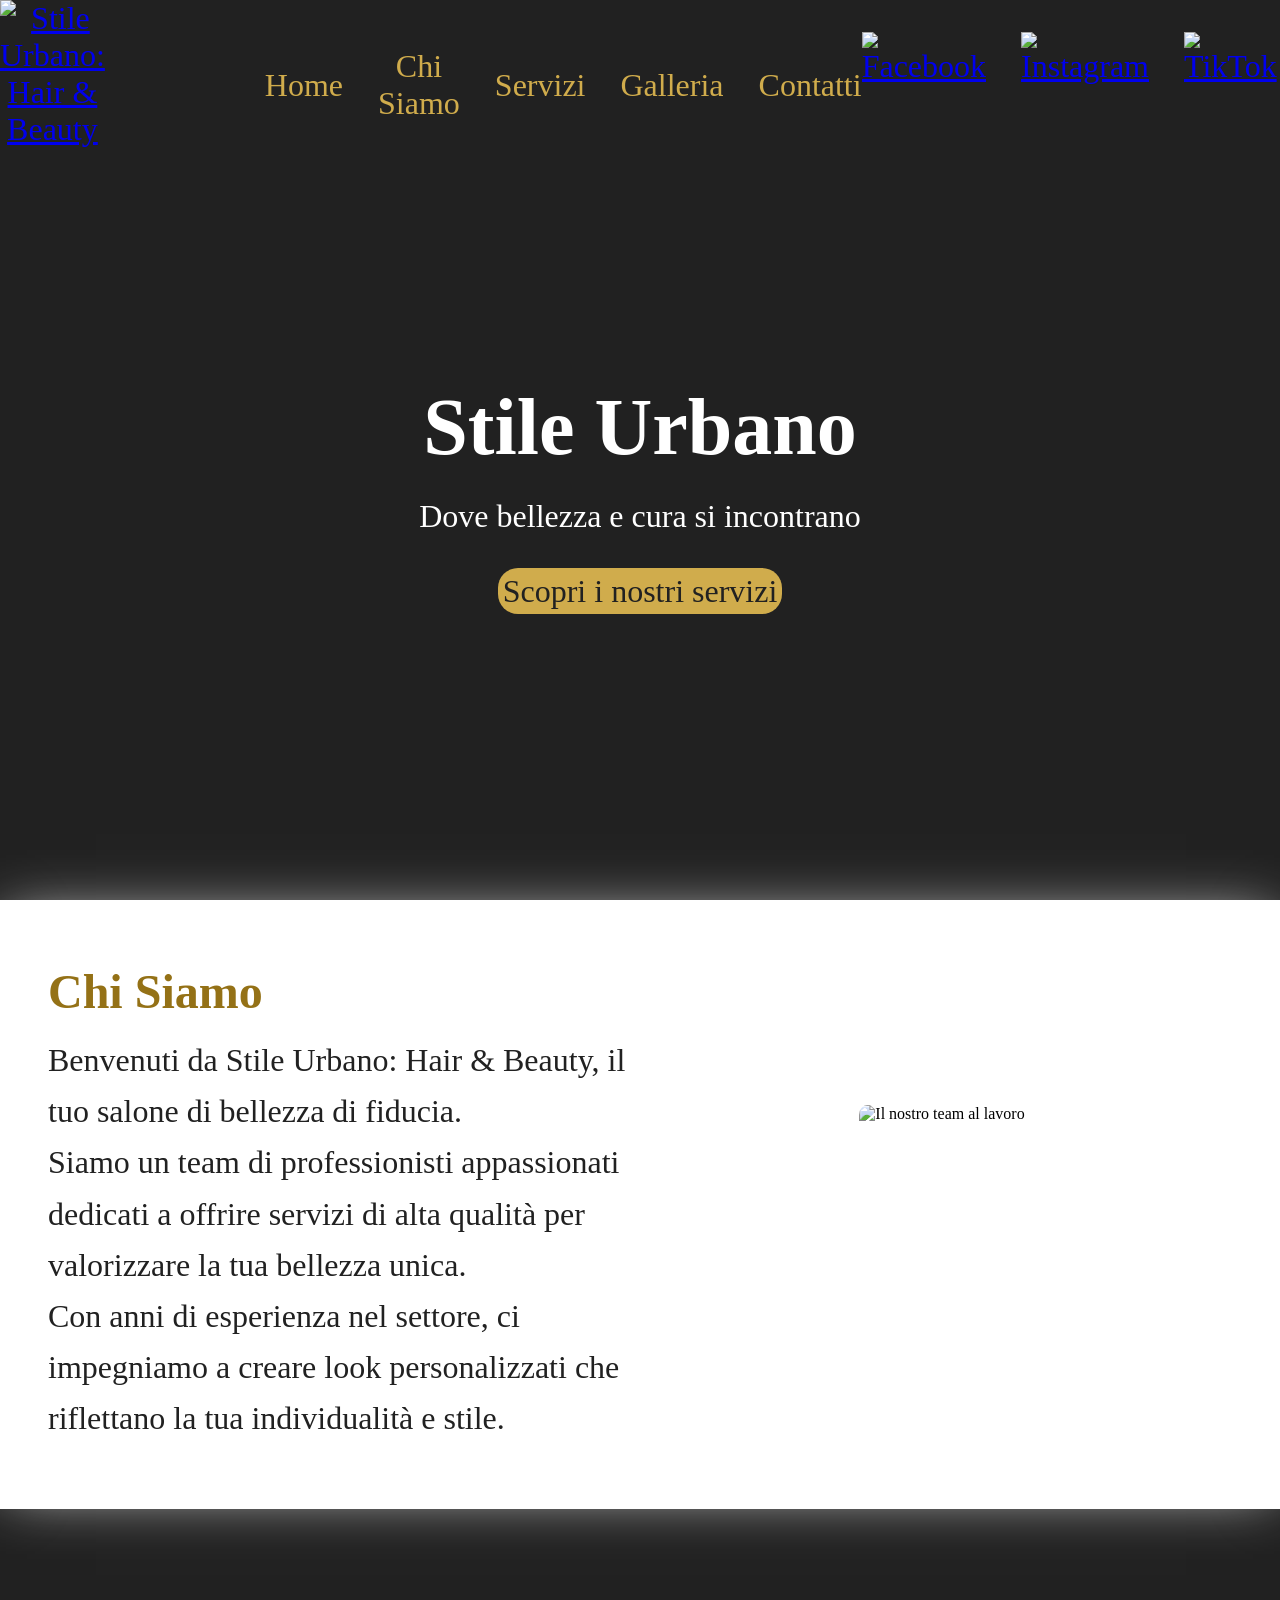
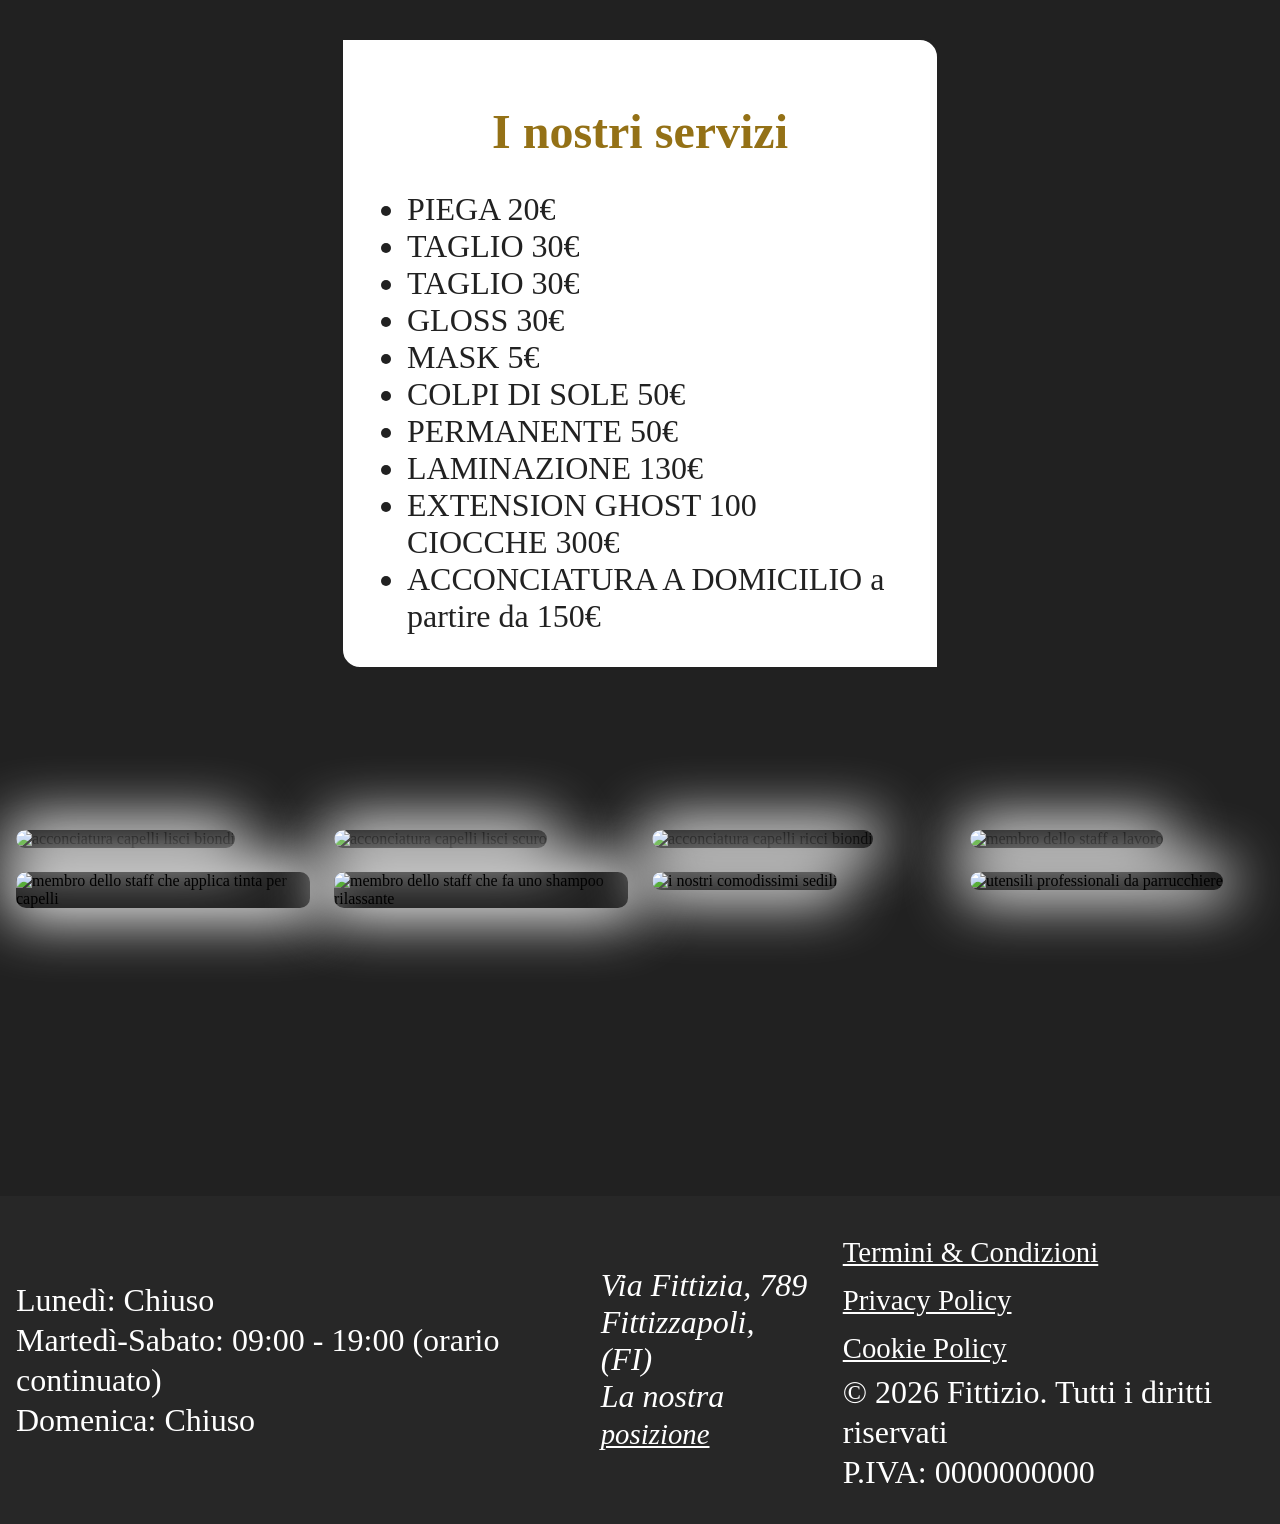
==== index.html @ 51c1f97f "Add files via upload" ====
<!doctype html>
<html lang="en">
  <head>
    <meta charset="UTF-8" />
    <meta name="viewport" content="width=device-width, initial-scale=1.0" />
    <meta name="robots" content="index, follow" />
    <meta name="author" content="Stile Urbano: Hair & Beauty" />
    <meta
      name="description"
      content="Scopri il tuo nuovo look nel nostro salone di bellezza. Tagli, colore, trattamenti e styling personalizzati per valorizzare la tua unicità. Prenota il tuo appuntamento."
    />
    <link rel="icon" type="image/x-icon" href="/image/icon/favicon.ico" />
    <link
      rel="icon"
      type="image/png"
      sizes="32x32"
      href="/image/icon/favicon-32x32.png"
    />
    <link
      rel="icon"
      type="image/png"
      sizes="16x16"
      href="/image/icon/favicon-16x16.png"
    />
    <link rel="apple-touch-icon" href="/image/icon/apple-touch-icon.png" />
    <link rel="stylesheet" href="/style/style.css" />
    <title>Parrucchiere | Stile Urbano: Hair & Beauty</title>
    <meta property="og:type" content="website" />
    <meta
      property="og:title"
      content="Parrucchiere | Stile Urbano: Hair & Beauty"
    />
    <meta
      property="og:description"
      content="Scopri il tuo nuovo look nel nostro salone di bellezza. Tagli, colore, trattamenti e styling personalizzati per valorizzare la tua unicità. Prenota il tuo appuntamento."
    />
    <meta property="og:image" content="/image/logo-brand.jpg" />
    <meta property="og:url" content="#" />
    <meta property="og:site_name" content="Stile Urbano: Hair & Beauty" />

    <meta name="twitter:card" content="summary_large_image" />
    <meta
      name="twitter:title"
      content="Parrucchiere | Stile Urbano: Hair & Beauty"
    />
    <meta       
      name="twitter:description"
      content="Scopri il tuo nuovo look nel nostro salone di bellezza. Tagli, colore, trattamenti e styling personalizzati per valorizzare la tua unicità. Prenota il tuo appuntamento."
    />
    <meta name="twitter:image" content="/image/logo-brand.jpg" />
    <meta name="twitter:site" content="@StileUrbano" />
  </head>
  <body>
    <header class="container">
      <nav class="nav-bar" role="navigation" aria-label="Menu principale">
        <div class="logo">
          <a href="#"
            ><picture>
              <source srcset="/image/logo-brand.avif" type="image/avif" />
              <source srcset="/image/logo-brand.webp" type="image/webp" />
              <img
                src="/image/logo-brand.jpg"
                alt="Stile Urbano: Hair & Beauty"
                title="Brand Logo"
                height="100"
                width="100"
                draggable="false"
              />
            </picture>
          </a>
        </div>
        <div class="nav-links">
          <ul>
            <li><a href="#home">Home</a></li>
            <li><a href="#about">Chi Siamo</a></li>
            <li><a href="#services">Servizi</a></li>
            <li><a href="#gallery">Galleria</a></li>
            <li><a href="#contact">Contatti</a></li>
          </ul>
        </div>
        <div class="social-bar">
          <ul>
            <li>
              <a
                href="#"
                target="_blank"
                rel="noopener noreferrer"
                aria-label="porta al nostro facebook (si apre in un link esterno)"
              >
                <img
                  src="/image/icon/facebook-svgrepo-com.svg"
                  alt="Facebook"
                  title="Facebook"
                  height="30"
                  width="30"
                  draggable="false"
              /></a>
            </li>
            <li>
              <a
                href="#"
                target="_blank"
                rel="noopener noreferrer"
                aria-label="porta al nostro instagram (si apre in un link esterno)"
              >
                <img
                  src="/image/icon/instagram-svgrepo-com.svg"
                  alt="Instagram"
                  title="Instagram"
                  height="30"
                  width="30"
                  draggable="false"
              /></a>
            </li>
            <li>
              <a
                href="#"
                target="_blank"
                rel="noopener noreferrer"
                aria-label="porta al nostro tik tok (si apre in un link esterno)"
              >
                <img
                  src="./image/icon/tik-tok-brand-assets-icon.svg"
                  alt="TikTok"
                  title="TikTok"
                  height="30"
                  width="30"
                  draggable="false"
                />
              </a>
            </li>
          </ul>
        </div>
        <button class="hamburger-menu" aria-label="apri menu mobile">
          <img
            src="/image//icon/hamburger-menu-svgrepo-com.svg"
            alt="Icona menu"
            title="Menu"
            height="30"
            width="30"
            draggable="false"
          />
        </button>
      </nav>
      <section class="hero-container">
        <div class="hero-text">
          <h1>Stile Urbano</h1>
          <p>Dove bellezza e cura si incontrano</p>
          <div class="hero-button-container">
            <a href="#services" class="hero-button">Scopri i nostri servizi</a>
          </div>
        </div>
      </section>
    </header>
    <main>
      <section id="about">
        <div class="about-container">
          <div class="about-text">
            <h2>Chi Siamo</h2>
            <p>
              Benvenuti da Stile Urbano: Hair & Beauty, il tuo salone di
              bellezza di fiducia.
            </p>
            <p>
              Siamo un team di professionisti appassionati dedicati a offrire
              servizi di alta qualità per valorizzare la tua bellezza unica.
            </p>
            <p>
              Con anni di esperienza nel settore, ci impegniamo a creare look
              personalizzati che riflettano la tua individualità e stile.
            </p>
          </div>
          <div class="about-image">
            <picture>
              <source srcset="/image/about-image.avif" type="image/avif" />
              <source srcset="/image/about-image.webp" type="image/webp" />
              <img
                src="/image/about-image.jpg"
                alt="Il nostro team al lavoro"
                title="Il nostro team al lavoro"
                height="600"
                width="500"
                draggable="false"
                loading="lazy"
              />
            </picture>
          </div>
        </div>
      </section>
      <section id="services">
        <div class="services-container">
          <div class="services-text">
            <h2>I nostri servizi</h2>
          </div>
          <div class="services-list">
            <ul>
              <li>PIEGA 20€</li>
              <li>TAGLIO 30€</li>
              <li>TAGLIO 30€</li>
              <li>GLOSS 30€</li>
              <li>MASK 5€</li>
              <li>COLPI DI SOLE 50€</li>
              <li>PERMANENTE 50€</li>
              <li>LAMINAZIONE 130€</li>
              <li>EXTENSION GHOST 100 CIOCCHE 300€</li>
              <li>ACCONCIATURA A DOMICILIO a partire da 150€</li>
            </ul>
          </div>
        </div>
      </section>
      <section id="gallery">
        <div class="gallery-container">
          <picture>
            <source
              srcset="/image/gallery/immagine-lisci-2.avif"
              type="image/avif"
            />
            <source
              srcset="/image/gallery/immagine-lisci-2.webp"
              type="image/webp"
            />
            <img
              src="/image/gallery/immagine-lisci-2.jpg"
              alt="acconciatura capelli lisci biondi"
              title="Liscio classico biondo"
              loading="lazy"
              draggable="false"
              width="400"
              height="400"
            />
          </picture>
          <picture>
            <source
              srcset="/image/gallery/immagine-lisci-tinta-neri.avif"
              type="image/avif"
            />
            <source
              srcset="/image/gallery/immagine-lisci-tinta-neri.webp"
              type="image/webp"
            />
            <img
              src="/image/gallery/immagine-lisci-tinta-neri.jpg"
              alt="acconciatura capelli lisci scuro"
              title="Liscio classico scuro"
              loading="lazy"
              draggable="false"
              width="400"
              height="400"
            />
          </picture>
          <picture>
            <source
              srcset="/image/gallery/immagine-ricci-1.avif"
              type="image/avif"
            />
            <source
              srcset="/image/gallery/immagine-ricci-1.webp"
              type="image/webp"
            />
            <img
              src="/image/gallery/immagine-ricci-1.jpg"
              alt="acconciatura capelli ricci biondi"
              title="Riccio classico biondi"
              loading="lazy"
              draggable="false"
              width="400"
              height="400"
            />
          </picture>
          <picture>
            <source
              srcset="/image/gallery/parrucchiere-a-lavoro.avif"
              type="image/avif"
            />
            <source
              srcset="/image/gallery/parrucchiere-a-lavoro.webp"
              type="image/webp"
            />
            <img
              src="/image/gallery/parrucchiere-a-lavoro.jpg"
              alt="membro dello staff a lavoro"
              title="Come lavoriamo"
              loading="lazy"
              draggable="false"
              width="400"
              height="400"
            />
          </picture>
          <picture>
            <source
              srcset="
                /image/gallery/parrucchiere-che-applica-tinta-per-capelli.avif
              "
              type="image/avif"
            />
            <source
              srcset="
                /image/gallery/parrucchiere-che-applica-tinta-per-capelli.webp
              "
              type="image/webp"
            />
            <img
              src="/image/gallery/parrucchiere-che-applica-tinta-per-capelli.jpg"
              alt="membro dello staff che applica tinta per capelli"
              title="Servizio di tintura"
              loading="lazy"
              draggable="false"
              width="400"
              height="400"
            />
          </picture>
          <picture>
            <source
              srcset="/image/gallery/parrucchiere-che-fa-lo-shampoo.avif"
              type="image/avif"
            />
            <source
              srcset="/image/gallery/parrucchiere-che-fa-lo-shampoo.webp"
              type="image/webp"
            />
            <img
              src="/image/gallery/parrucchiere-che-fa-lo-shampoo.jpg"
              alt="membro dello staff che fa uno shampoo rilassante"
              title="Servizio di shampoo rilassante"
              loading="lazy"
              draggable="false"
              width="400"
              height="400"
            />
          </picture>
          <picture>
            <source
              srcset="/image/gallery/primo-piano-sedie.avif"
              type="image/avif"
            />
            <source
              srcset="/image/gallery/primo-piano-sedie.webp"
              type="image/webp"
            />
            <img
              src="/image/gallery/primo-piano-sedie.jpg"
              alt="i nostri comodissimi sedili"
              title="Postazione"
              loading="lazy"
              draggable="false"
              width="400"
              height="400"
            />
          </picture>
          <picture>
            <source
              srcset="/image/gallery/utensili-da-parrucchiere.avif"
              type="image/avif"
            />
            <source
              srcset="/image/gallery/utensili-da-parrucchiere.webp"
              type="image/webp"
            />
            <img
              src="/image/gallery/utensili-da-parrucchiere.jpg"
              alt="utensili professionali da parrucchiere"
              title="Utensili professionali"
              loading="lazy"
              draggable="false"
              width="400"
              height="400"
            />
          </picture>
        </div>
      </section>
    </main>
    <footer id="contact">
      <section class="footer-container">
        <div class="open-time">
          <!-- <h3>Orari d'apertura</h3> -->
          <ul class="open-time-list">
            <li>Lunedì: Chiuso</li>
            <li>
              Martedì-Sabato: <time datetime="09:00">09:00</time> -
              <time datetime="19:00">19:00 (orario continuato)</time>
            </li>
            <li>Domenica: Chiuso</li>
          </ul>
        </div>
        <div class="position">
          <address>
            Via Fittizia, 789 <br />
            Fittizzapoli, (FI) <br />
            La nostra
            <a href="#" target="_blank" rel="noopener noreferrer">posizione</a>
          </address>
        </div>
        <div class="documents">
          <ul>
            <li><a href="#">Termini & Condizioni</a></li>
            <li><a href="#">Privacy Policy</a></li>
            <li><a href="#">Cookie Policy</a></li>
            <li>&copy; 2026 Fittizio. Tutti i diritti riservati</li>
            <li>P.IVA: 0000000000</li>
          </ul>
        </div>
      </section>
    </footer>
  </body>
</html>
---- style/style.css ----
/* COLORI: #FFFFFF bianco - testi
           #212121 nero - sfondo
           #D0AC4C oro - titoli
           #222A41 blu - call to action*/

/* Stili generali */

* {
  box-sizing: border-box;
  margin: 0;
  padding: 0;
}
html {
  scroll-behavior: smooth;
}
:root {
  --fs-xl: 5rem;
  --fs-600: 3rem;
  --fs-500: 2.5rem;
  --fs-400: 2rem;
}
@font-face {
  font-family: "Playfair Display", serif;
  src: url(/fonts/PlayfairDisplay-Italic-VariableFont_wght.woff2)
    format("woff2");
  font-weight: 400;
  font-style: normal;
  font-display: swap;
}
@keyframes fadeIn {
  from {
    opacity: 0;
  }
  to {
    opacity: 1;
  }
}
@keyframes slideInUp {
  from {
    opacity: 0;
    transform: translateY(30px);
  }
  to {
    opacity: 1;
    transform: translateY(0);
  }
}
body {
  background-color: #212121;
}
img {
  max-width: 100%;
  height: auto;
}
h1 {
  font-size: var(--fs-xl);
}
h2 {
  font-size: var(--fs-600);
}
h3 {
  font-size: var(--fs-500);
}
p,
a {
  font-size: var(--fs-400);
}
@media (max-width: 500px) {
  :root {
    --fs-xl: 2.5rem;
    --fs-600: 1.7rem;
    --fs-500: 1.5rem;
    --fs-400: 1.3rem;
  }
}
/* HEADER + NAV */
.nav-bar {
  display: flex;
  justify-content: space-between;
  align-content: center;
  text-align: center;
  padding: 0;
  margin: 0;
  max-height: 80px;
  animation: fadeIn 0.8s ease-in-out;
}
.nav-links ul,
.social-bar ul {
  display: flex;
  justify-content: center;
  align-items: center;
  gap: 35px;
  list-style: none;
}
.nav-links ul {
  padding: 3em 0 0;
  margin-left: 10em;
}
.social-bar ul {
  padding: 2em 2em 0 0;
}
.nav-links a {
  text-decoration: none;
  color: #d0ac4c;
}
.nav-links a:hover {
  color: #ffffff;
}
.nav-links li,
.social-bar li {
  transition: all 0.3s ease-in;
}
.nav-links li:hover,
.social-bar li:hover {
  transform: scale(1.1);
}
.hamburger-menu {
  display: none;
}
/* HERO SECTION */
.hero-container {
  background-image: url(/image/immagine-background.avif);
  background-size: cover;
  background-position: center;
  justify-content: center;
  align-content: center;
  min-height: calc(100vh - 80px);
  display: flex;
  flex-direction: column;
  justify-content: center;
  align-items: center;
  animation: fadeIn 0.8s ease-in-out;
}
.hero-text h1 {
  font-size: var(--fs-xl);
}
.hero-text {
  text-align: center;
  line-height: 1.6;
  color: #ffffff;
  animation: slideInUp 1s ease-out;
  & p {
    font-size: var(--fs-400);
  }
}
.hero-text a {
  padding: 5px;
  background-color: #d0ac4c;
  border-radius: 20px;
  text-decoration: none;
  color: #212121;
  transition: all 0.3s ease-in;
  font-size: var(--fs-400);
}
.hero-button-container {
  margin-top: 1.5rem;
  transition: all 0.3s ease-in;
}
.hero-button-container:hover {
  transform: scale(1.1);
}
.hero-button-container a:hover {
  color: #d0ac4c;
  background-color: #212121;
}
/* ABOUT SECTION */

#about {
  background-color: #ffffff;
  padding: 2rem 1rem;
  margin-bottom: 10%;
}
.about-container {
  display: flex;
  flex-direction: column;
  padding: 2rem;
  gap: 1.5rem;
}
.about-text h2 {
  color: #947116;
  font-size: var(--fs-600);
  margin-bottom: 1rem;
}
.about-text p {
  color: #212121;
  font-size: var(--fs-400);
  line-height: 1.6;
}
.about-image img {
  width: 100%;
  height: auto;
  display: block;
  border-radius: 5%;
  transition: all 0.5s ease-in;
}
.about-image img:hover {
  transform: scale(1.05);
}
#services {
  margin-bottom: 10%;
}
.services-container {
  background-color: #ffffff;
  margin: 2rem 1rem;
  padding-bottom: 2rem;
  border: solid #212121;
  max-width: 600px;
  border-bottom-left-radius: 20px;
  border-top-right-radius: 20px;
  transition: all 0.5s ease-in;
}
.services-container:hover {
  transform: scale(1.05);
}
.services-text h2 {
  color: #947116;
  text-align: center;
  margin-top: 2rem;
}
.services-list ul {
  margin: 2rem 0 0 2rem;
}
.services-list li {
  font-size: var(--fs-400);
  color: #212121;
}
#gallery {
  margin-bottom: 20%;
}
.gallery-container {
  display: grid;
  grid-template-columns: 1fr;
  gap: 1.5rem;
  padding: 2rem 1rem;
}
.gallery-container img {
  width: 100%;
  height: 400px;
  object-fit: cover;
  border-radius: 10px;
  transition: all 0.2s ease-in-out;
}
.gallery-container img:hover {
  transform: scale(1.02);
}
.footer-container {
  color: #ffffff;
  display: flex;
  flex-direction: column;
  justify-content: center;
  align-items: center;
}
.open-time h3 {
  text-align: center;
  font-size: var(--fs-600);
  color: #d0ac4c;
}
footer {
  background-color: #272727;
}
.footer-container ul {
  list-style: none;
  line-height: 1.5rem;
}
.footer-container a {
  font-size: 0.9em;
  color: #ffffff;
}
.footer-container a:hover {
  color: #d0ac4c;
}
.open-time-list,
.position,
.documents {
  padding: 2rem 1rem;
  font-size: var(--fs-400);
}
.documents a {
  line-height: 3rem;
}
/* RESPONSIVE DISPOSITIVI MOBILI */

@media (max-width: 1000px) {
  /* NAV BAR */
  .nav-links,
  .social-bar {
    display: none;
  }
  .hamburger-menu {
    display: flex;
    height: 30px;
    align-self: center;
  }
  .hero-text {
    display: flex;
    flex-direction: column;
    gap: 1rem;
  }
  .hero-container {
    padding: 1rem;
  }
}
@media (min-width: 768px) {
  .about-container {
    flex-direction: row;
    align-items: center;
  }

  .about-text {
    justify-content: center;
    align-items: center;
    flex: 1;
  }

  .about-image {
    display: flex;
    justify-content: center;
    flex: 1;
  }
  .about-image img {
    width: 100%;
    max-width: 500px;
    height: auto;
  }
  .services-container {
    padding: 2rem;
    margin: 2rem auto;
  }
  .gallery-container {
    grid-template-columns: repeat(3, 1fr);
  }
  .footer-container ul {
    line-height: 2.5rem;
  }
  .gallery-container img,
  .about-container {
    -webkit-box-shadow: 0px 0px 59px 10px #ffffff;
    -moz-box-shadow: 0px 0px 59px 10px #ffffff;
    -o-box-shadow: 0px 0px 59px 10px #ffffff;
    box-shadow: 0px 0px 59px 10px #ffffff;
  }
}
@media (min-width: 1000px) {
  .gallery-container {
    grid-template-columns: repeat(4, 1fr);
  }
  .footer-container {
    display: flex;
    flex-direction: row;
    justify-content: space-between;
    align-items: center;
    font-size: 0.9em;
  }
}
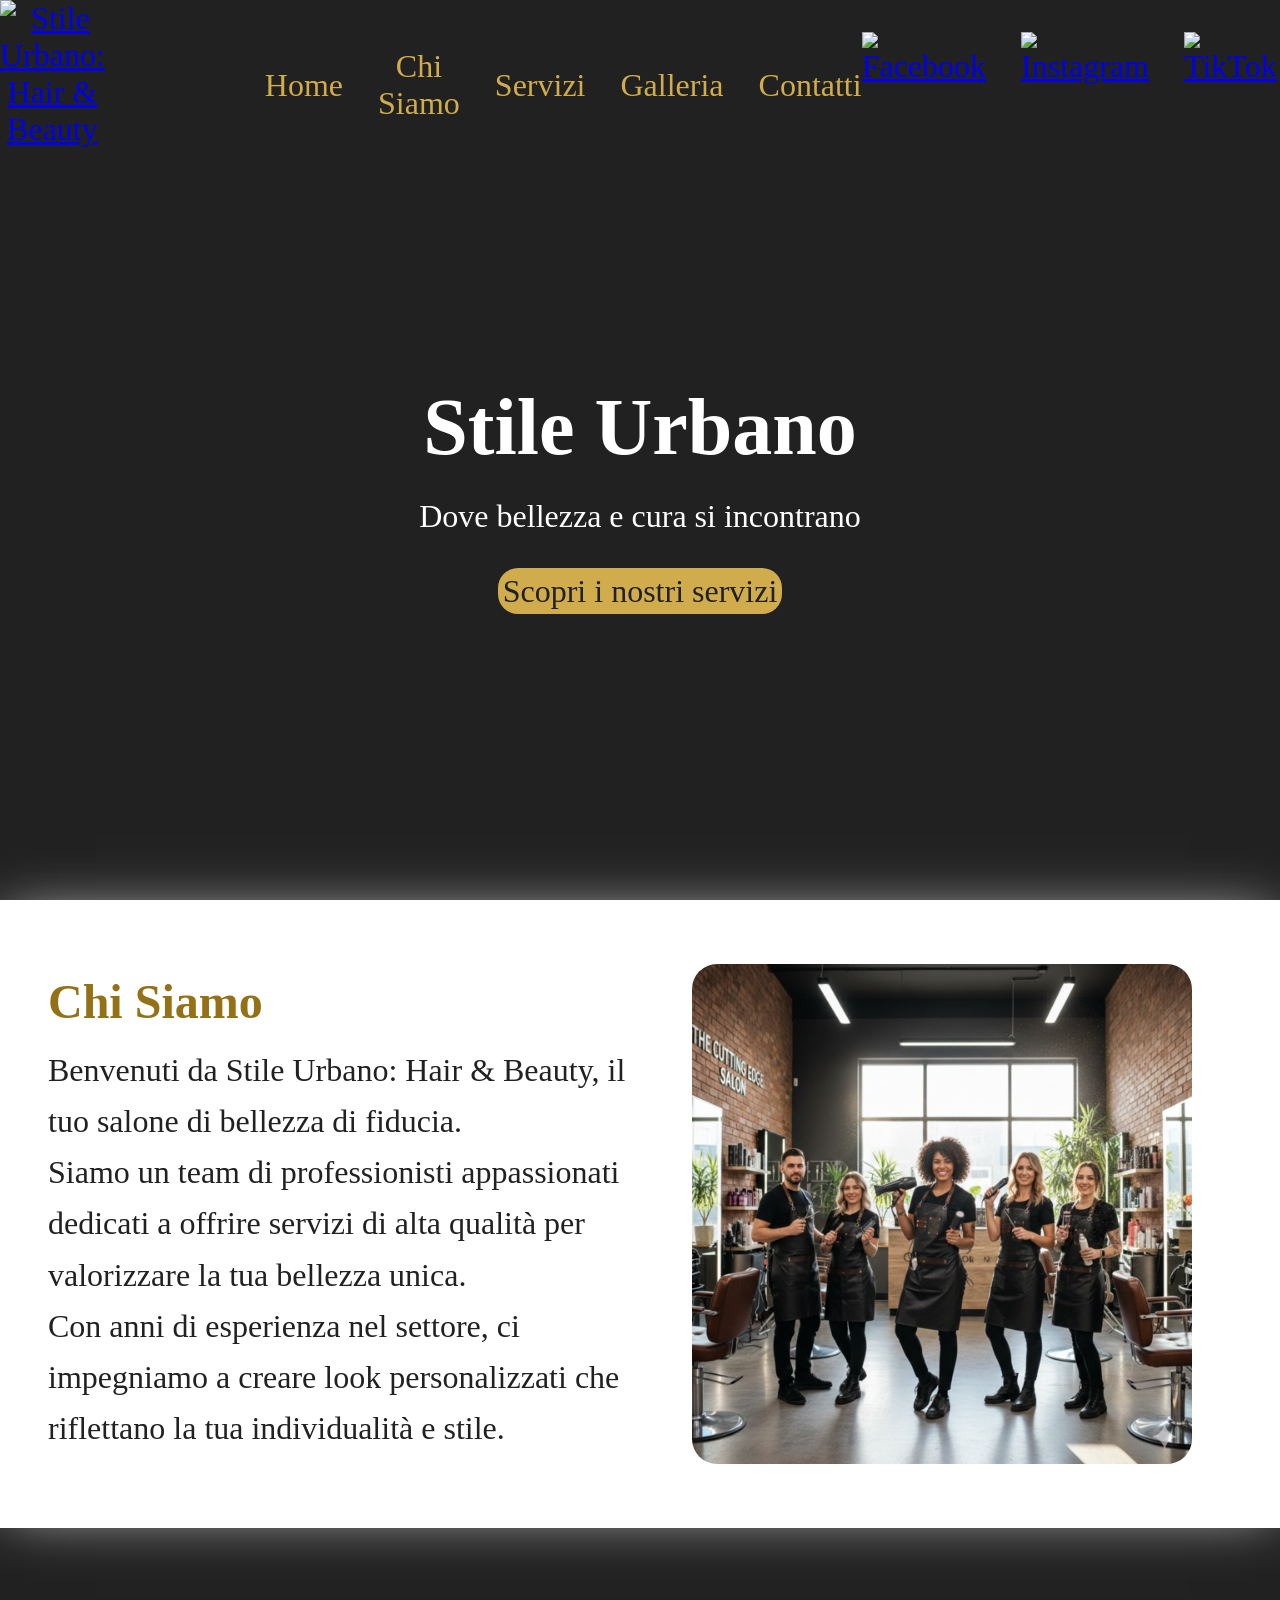
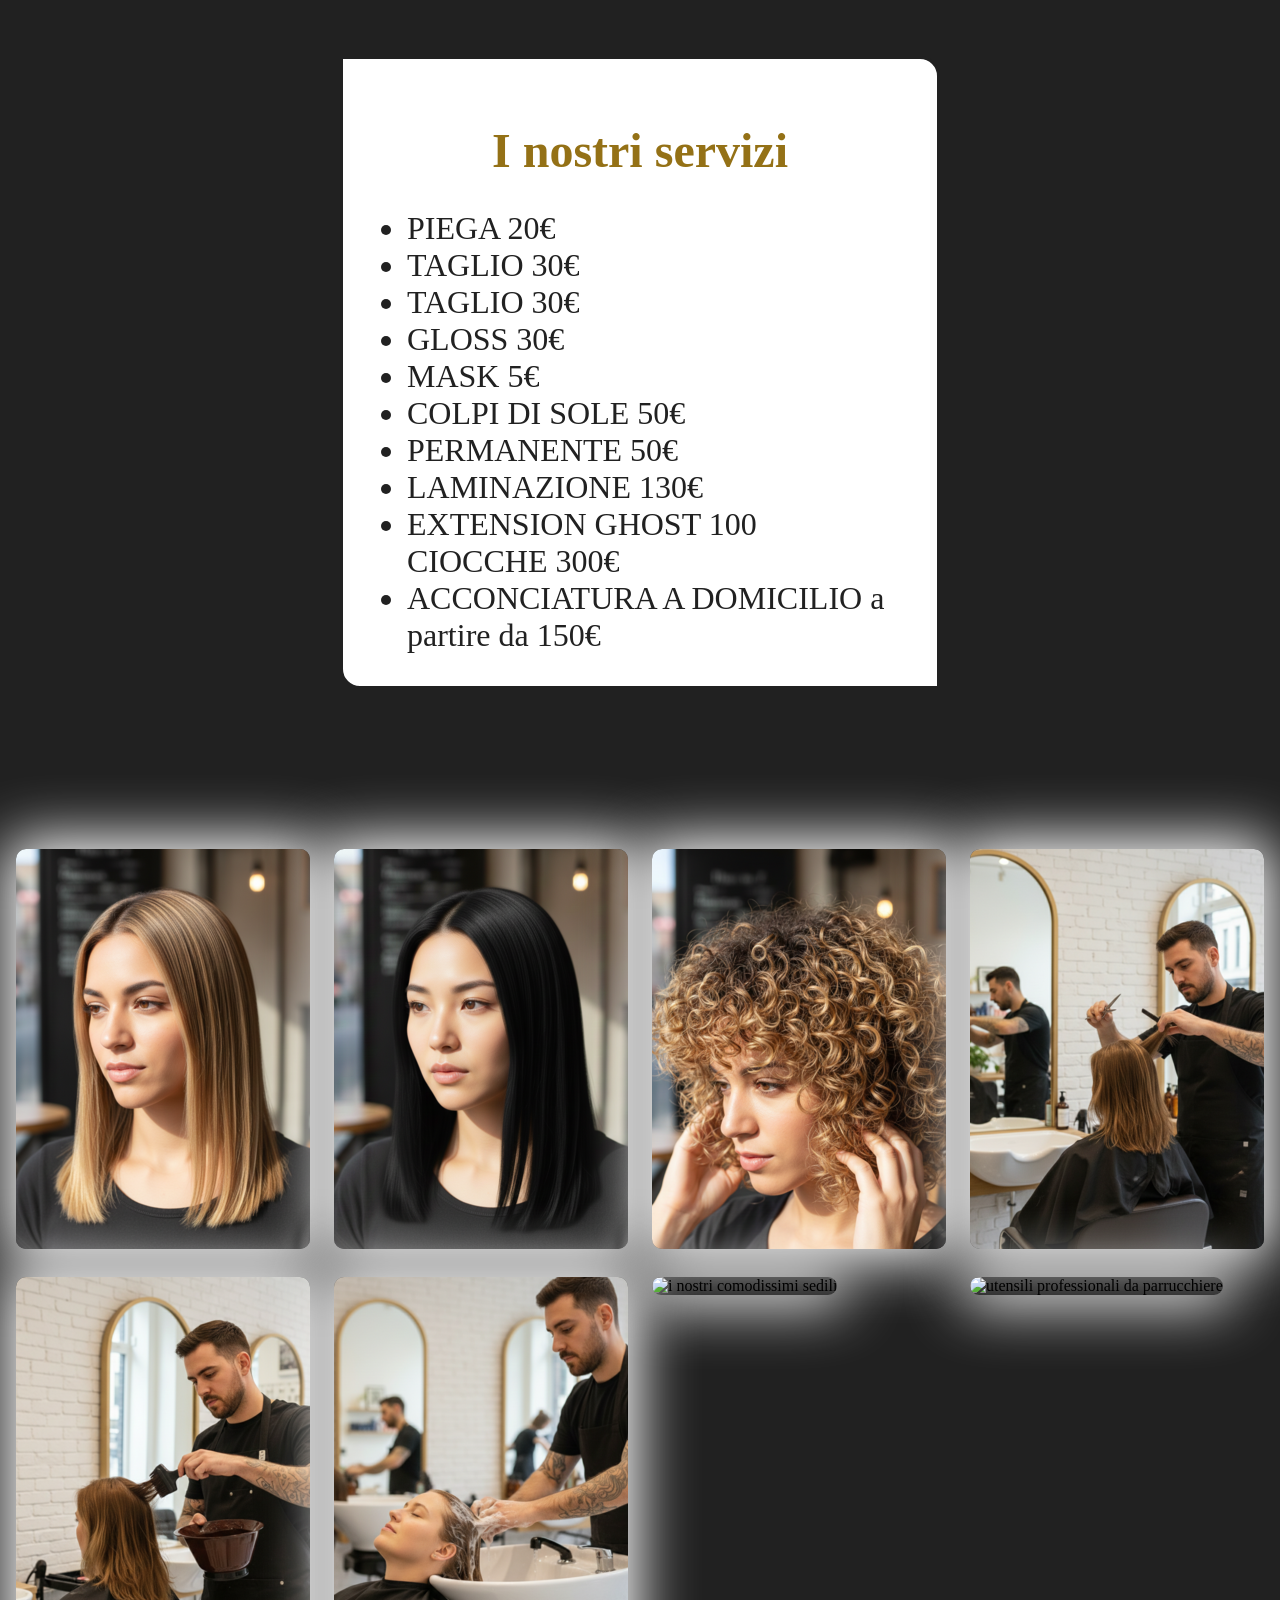
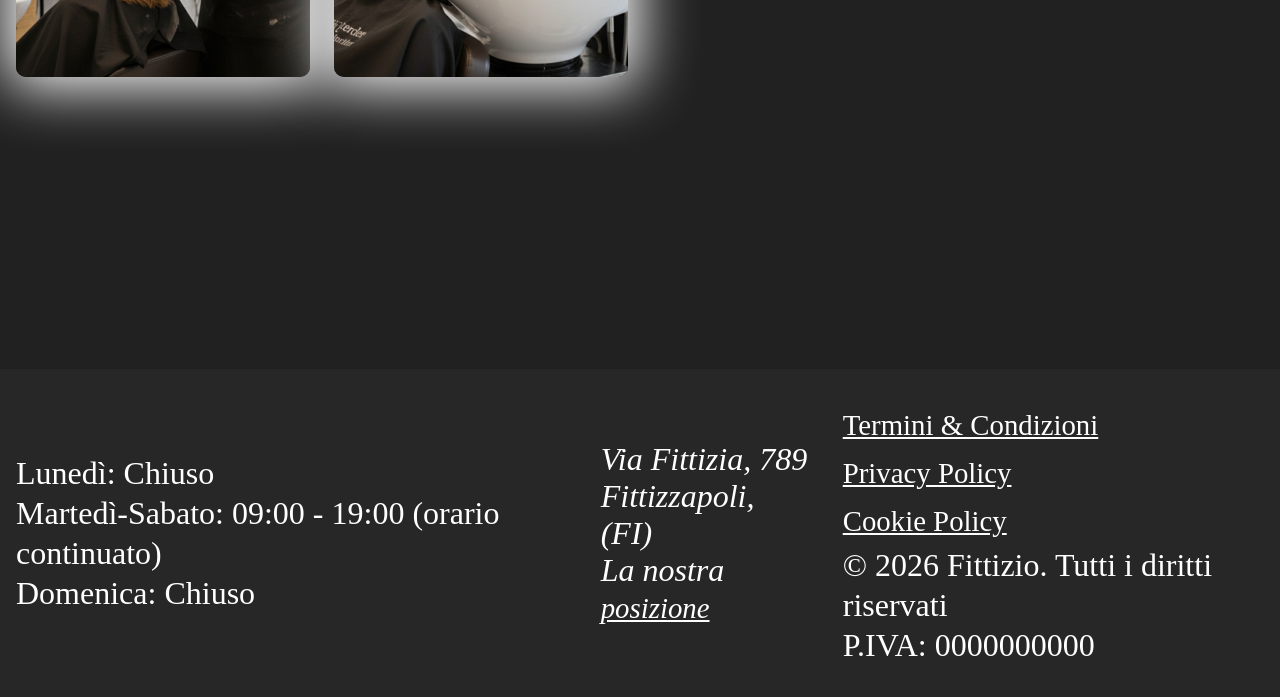
==== commit 3d89eab7: "Add files via upload" ====
--- a/index.html
+++ b/index.html
@@ -9,21 +9,21 @@
       name="description"
       content="Scopri il tuo nuovo look nel nostro salone di bellezza. Tagli, colore, trattamenti e styling personalizzati per valorizzare la tua unicità. Prenota il tuo appuntamento."
     />
-    <link rel="icon" type="image/x-icon" href="/image/icon/favicon.ico" />
+    <link rel="icon" type="image/x-icon" href="./image/icon/favicon.ico" />
     <link
       rel="icon"
       type="image/png"
       sizes="32x32"
-      href="/image/icon/favicon-32x32.png"
+      href="./image/icon/favicon-32x32.png"
     />
     <link
       rel="icon"
       type="image/png"
       sizes="16x16"
-      href="/image/icon/favicon-16x16.png"
-    />
-    <link rel="apple-touch-icon" href="/image/icon/apple-touch-icon.png" />
-    <link rel="stylesheet" href="/style/style.css" />
+      href="./image/icon/favicon-16x16.png"
+    />
+    <link rel="apple-touch-icon" href="./image/icon/apple-touch-icon.png" />
+    <link rel="stylesheet" href="./style/style.css" />
     <title>Parrucchiere | Stile Urbano: Hair & Beauty</title>
     <meta property="og:type" content="website" />
     <meta
@@ -47,7 +47,7 @@
       name="twitter:description"
       content="Scopri il tuo nuovo look nel nostro salone di bellezza. Tagli, colore, trattamenti e styling personalizzati per valorizzare la tua unicità. Prenota il tuo appuntamento."
     />
-    <meta name="twitter:image" content="/image/logo-brand.jpg" />
+    <meta name="twitter:image" content="./image/logo-brand.jpg" />
     <meta name="twitter:site" content="@StileUrbano" />
   </head>
   <body>
@@ -56,10 +56,10 @@
         <div class="logo">
           <a href="#"
             ><picture>
-              <source srcset="/image/logo-brand.avif" type="image/avif" />
-              <source srcset="/image/logo-brand.webp" type="image/webp" />
+              <source srcset="./image/logo-brand.avif" type="image/avif" />
+              <source srcset="./image/logo-brand.webp" type="image/webp" />
               <img
-                src="/image/logo-brand.jpg"
+                src="./image/logo-brand.jpg"
                 alt="Stile Urbano: Hair & Beauty"
                 title="Brand Logo"
                 height="100"
@@ -88,7 +88,7 @@
                 aria-label="porta al nostro facebook (si apre in un link esterno)"
               >
                 <img
-                  src="/image/icon/facebook-svgrepo-com.svg"
+                  src="./image/icon/facebook-svgrepo-com.svg"
                   alt="Facebook"
                   title="Facebook"
                   height="30"
@@ -104,7 +104,7 @@
                 aria-label="porta al nostro instagram (si apre in un link esterno)"
               >
                 <img
-                  src="/image/icon/instagram-svgrepo-com.svg"
+                  src="./image/icon/instagram-svgrepo-com.svg"
                   alt="Instagram"
                   title="Instagram"
                   height="30"
@@ -133,7 +133,7 @@
         </div>
         <button class="hamburger-menu" aria-label="apri menu mobile">
           <img
-            src="/image//icon/hamburger-menu-svgrepo-com.svg"
+            src="./image//icon/hamburger-menu-svgrepo-com.svg"
             alt="Icona menu"
             title="Menu"
             height="30"
@@ -172,10 +172,10 @@
           </div>
           <div class="about-image">
             <picture>
-              <source srcset="/image/about-image.avif" type="image/avif" />
-              <source srcset="/image/about-image.webp" type="image/webp" />
+              <source srcset="./image/about-image.avif" type="image/avif" />
+              <source srcset="./image/about-image.webp" type="image/webp" />
               <img
-                src="/image/about-image.jpg"
+                src="./image/about-image.jpg"
                 alt="Il nostro team al lavoro"
                 title="Il nostro team al lavoro"
                 height="600"
@@ -212,15 +212,15 @@
         <div class="gallery-container">
           <picture>
             <source
-              srcset="/image/gallery/immagine-lisci-2.avif"
-              type="image/avif"
-            />
-            <source
-              srcset="/image/gallery/immagine-lisci-2.webp"
-              type="image/webp"
-            />
-            <img
-              src="/image/gallery/immagine-lisci-2.jpg"
+              srcset="./image/gallery/immagine-lisci-2.avif"
+              type="image/avif"
+            />
+            <source
+              srcset="./image/gallery/immagine-lisci-2.webp"
+              type="image/webp"
+            />
+            <img
+              src="./image/gallery/immagine-lisci-2.jpg"
               alt="acconciatura capelli lisci biondi"
               title="Liscio classico biondo"
               loading="lazy"
@@ -231,15 +231,15 @@
           </picture>
           <picture>
             <source
-              srcset="/image/gallery/immagine-lisci-tinta-neri.avif"
-              type="image/avif"
-            />
-            <source
-              srcset="/image/gallery/immagine-lisci-tinta-neri.webp"
-              type="image/webp"
-            />
-            <img
-              src="/image/gallery/immagine-lisci-tinta-neri.jpg"
+              srcset="./image/gallery/immagine-lisci-tinta-neri.avif"
+              type="image/avif"
+            />
+            <source
+              srcset="./image/gallery/immagine-lisci-tinta-neri.webp"
+              type="image/webp"
+            />
+            <img
+              src="./image/gallery/immagine-lisci-tinta-neri.jpg"
               alt="acconciatura capelli lisci scuro"
               title="Liscio classico scuro"
               loading="lazy"
@@ -250,15 +250,15 @@
           </picture>
           <picture>
             <source
-              srcset="/image/gallery/immagine-ricci-1.avif"
-              type="image/avif"
-            />
-            <source
-              srcset="/image/gallery/immagine-ricci-1.webp"
-              type="image/webp"
-            />
-            <img
-              src="/image/gallery/immagine-ricci-1.jpg"
+              srcset="./image/gallery/immagine-ricci-1.avif"
+              type="image/avif"
+            />
+            <source
+              srcset="./image/gallery/immagine-ricci-1.webp"
+              type="image/webp"
+            />
+            <img
+              src="./image/gallery/immagine-ricci-1.jpg"
               alt="acconciatura capelli ricci biondi"
               title="Riccio classico biondi"
               loading="lazy"
@@ -269,15 +269,15 @@
           </picture>
           <picture>
             <source
-              srcset="/image/gallery/parrucchiere-a-lavoro.avif"
-              type="image/avif"
-            />
-            <source
-              srcset="/image/gallery/parrucchiere-a-lavoro.webp"
-              type="image/webp"
-            />
-            <img
-              src="/image/gallery/parrucchiere-a-lavoro.jpg"
+              srcset="./image/gallery/parrucchiere-a-lavoro.avif"
+              type="image/avif"
+            />
+            <source
+              srcset="./image/gallery/parrucchiere-a-lavoro.webp"
+              type="image/webp"
+            />
+            <img
+              src="./image/gallery/parrucchiere-a-lavoro.jpg"
               alt="membro dello staff a lavoro"
               title="Come lavoriamo"
               loading="lazy"
@@ -289,18 +289,18 @@
           <picture>
             <source
               srcset="
-                /image/gallery/parrucchiere-che-applica-tinta-per-capelli.avif
+                ./image/gallery/parrucchiere-che-applica-tinta-per-capelli.avif
               "
               type="image/avif"
             />
             <source
               srcset="
-                /image/gallery/parrucchiere-che-applica-tinta-per-capelli.webp
+                ./image/gallery/parrucchiere-che-applica-tinta-per-capelli.webp
               "
               type="image/webp"
             />
             <img
-              src="/image/gallery/parrucchiere-che-applica-tinta-per-capelli.jpg"
+              src="./image/gallery/parrucchiere-che-applica-tinta-per-capelli.jpg"
               alt="membro dello staff che applica tinta per capelli"
               title="Servizio di tintura"
               loading="lazy"
@@ -311,15 +311,15 @@
           </picture>
           <picture>
             <source
-              srcset="/image/gallery/parrucchiere-che-fa-lo-shampoo.avif"
-              type="image/avif"
-            />
-            <source
-              srcset="/image/gallery/parrucchiere-che-fa-lo-shampoo.webp"
-              type="image/webp"
-            />
-            <img
-              src="/image/gallery/parrucchiere-che-fa-lo-shampoo.jpg"
+              srcset="./image/gallery/parrucchiere-che-fa-lo-shampoo.avif"
+              type="image/avif"
+            />
+            <source
+              srcset="./image/gallery/parrucchiere-che-fa-lo-shampoo.webp"
+              type="image/webp"
+            />
+            <img
+              src="./image/gallery/parrucchiere-che-fa-lo-shampoo.jpg"
               alt="membro dello staff che fa uno shampoo rilassante"
               title="Servizio di shampoo rilassante"
               loading="lazy"
@@ -330,15 +330,15 @@
           </picture>
           <picture>
             <source
-              srcset="/image/gallery/primo-piano-sedie.avif"
-              type="image/avif"
-            />
-            <source
-              srcset="/image/gallery/primo-piano-sedie.webp"
-              type="image/webp"
-            />
-            <img
-              src="/image/gallery/primo-piano-sedie.jpg"
+              srcset="./image/gallery/primo-piano-sedie.avif"
+              type="image/avif"
+            />
+            <source
+              srcset="./image/gallery/primo-piano-sedie.webp"
+              type="image/webp"
+            />
+            <img
+              src="./image/gallery/primo-piano-sedie.jpg"
               alt="i nostri comodissimi sedili"
               title="Postazione"
               loading="lazy"
@@ -349,15 +349,15 @@
           </picture>
           <picture>
             <source
-              srcset="/image/gallery/utensili-da-parrucchiere.avif"
-              type="image/avif"
-            />
-            <source
-              srcset="/image/gallery/utensili-da-parrucchiere.webp"
-              type="image/webp"
-            />
-            <img
-              src="/image/gallery/utensili-da-parrucchiere.jpg"
+              srcset="./image/gallery/utensili-da-parrucchiere.avif"
+              type="image/avif"
+            />
+            <source
+              srcset="./image/gallery/utensili-da-parrucchiere.webp"
+              type="image/webp"
+            />
+            <img
+              src="./image/gallery/utensili-da-parrucchiere.jpg"
               alt="utensili professionali da parrucchiere"
               title="Utensili professionali"
               loading="lazy"
--- a/style/style.css
+++ b/style/style.css
@@ -21,7 +21,7 @@
 }
 @font-face {
   font-family: "Playfair Display", serif;
-  src: url(/fonts/PlayfairDisplay-Italic-VariableFont_wght.woff2)
+  src: url(./fonts/PlayfairDisplay-Italic-VariableFont_wght.woff2)
     format("woff2");
   font-weight: 400;
   font-style: normal;
@@ -119,7 +119,7 @@
 }
 /* HERO SECTION */
 .hero-container {
-  background-image: url(/image/immagine-background.avif);
+  background-image: url(./image/immagine-background.avif);
   background-size: cover;
   background-position: center;
   justify-content: center;
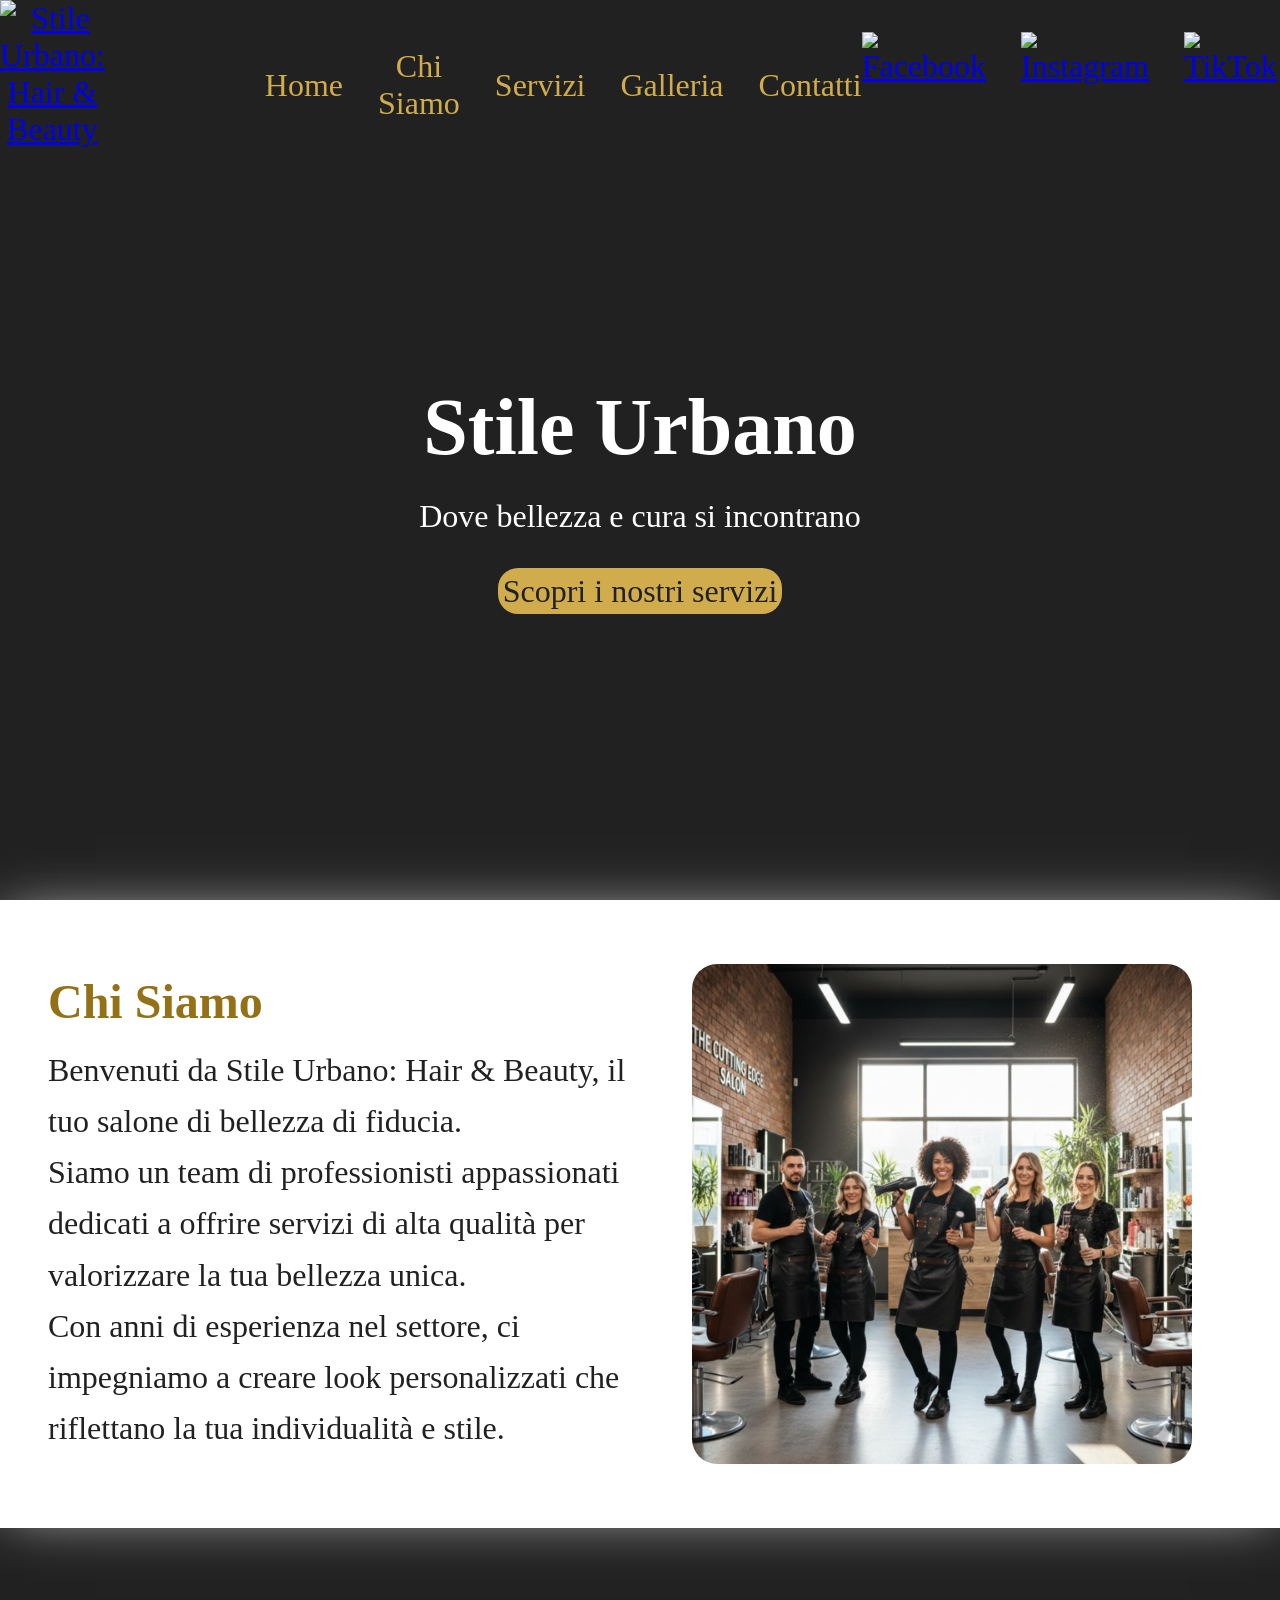
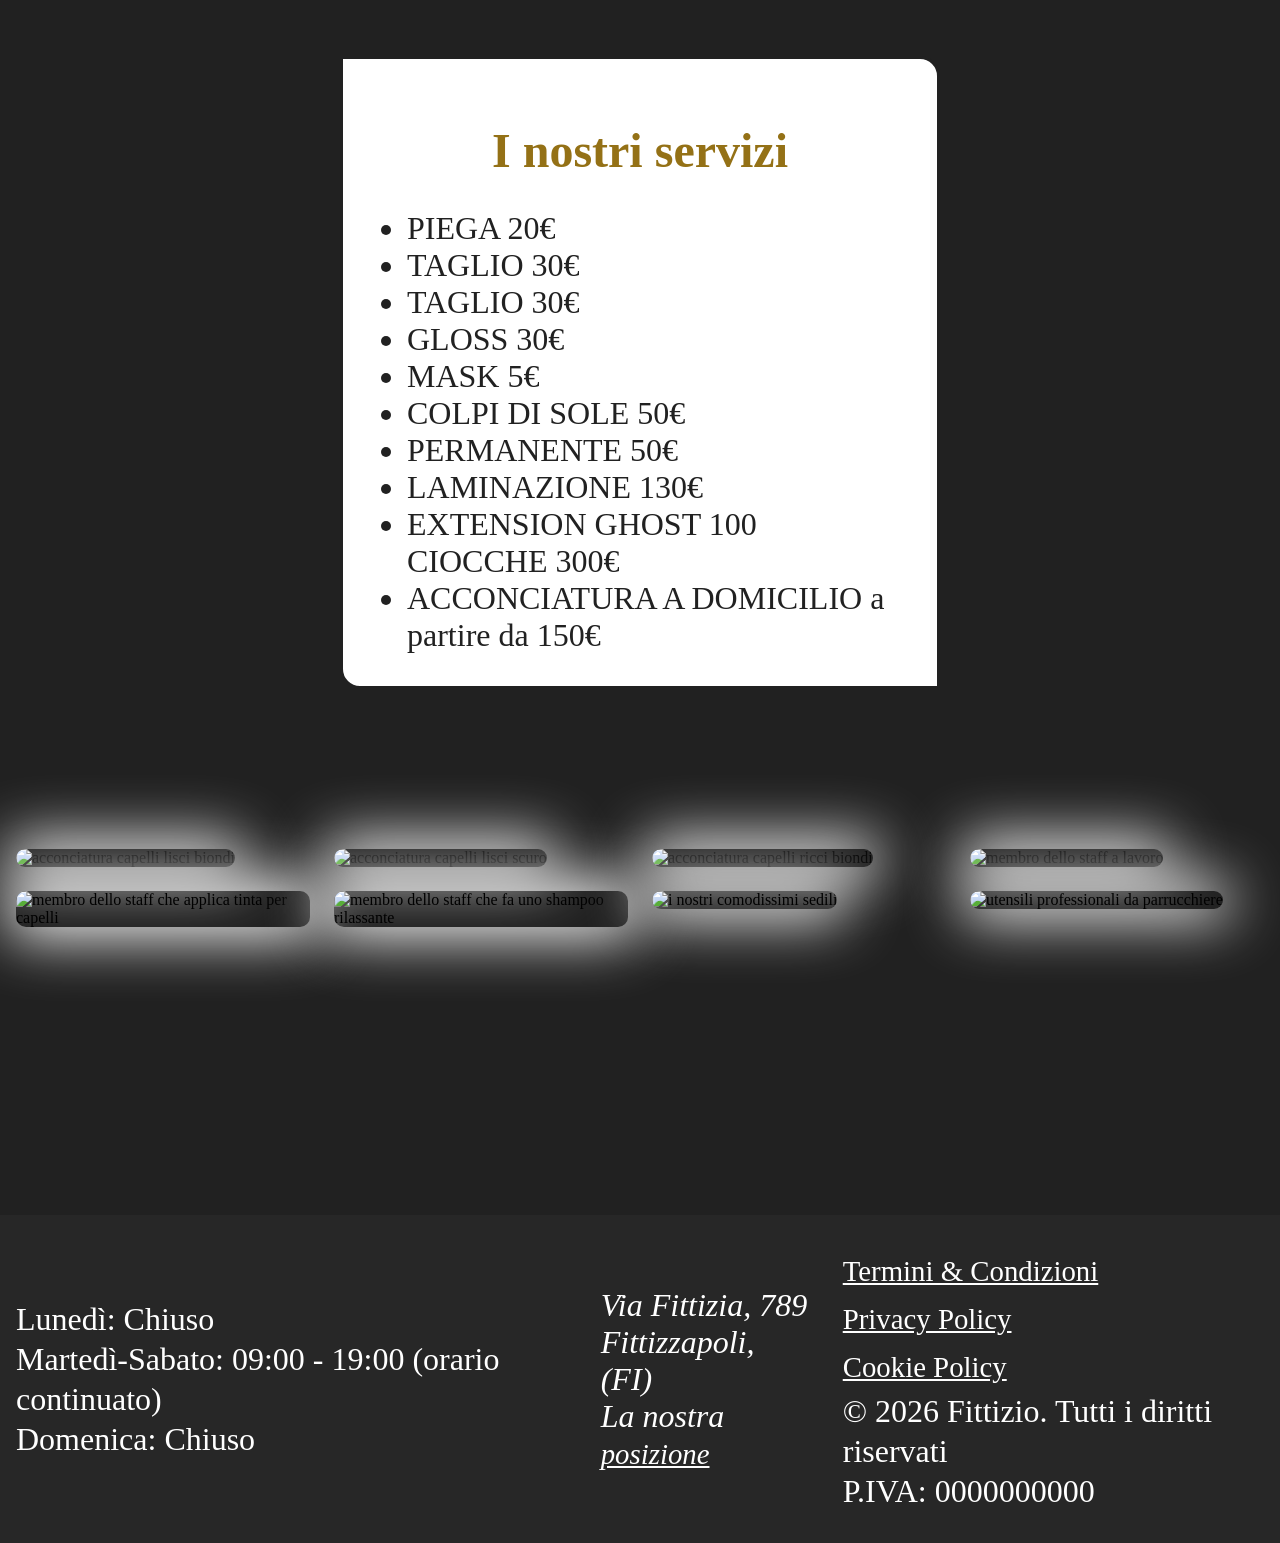
==== commit 2dd6314c: "Add files via upload" ====
--- a/index.html
+++ b/index.html
@@ -9,20 +9,20 @@
       name="description"
       content="Scopri il tuo nuovo look nel nostro salone di bellezza. Tagli, colore, trattamenti e styling personalizzati per valorizzare la tua unicità. Prenota il tuo appuntamento."
     />
-    <link rel="icon" type="image/x-icon" href="./image/icon/favicon.ico" />
+    <link rel="icon" type="image/x-icon" href="./image/favicon.ico" />
     <link
       rel="icon"
       type="image/png"
       sizes="32x32"
-      href="./image/icon/favicon-32x32.png"
+      href="./image/favicon-32x32.png"
     />
     <link
       rel="icon"
       type="image/png"
       sizes="16x16"
-      href="./image/icon/favicon-16x16.png"
-    />
-    <link rel="apple-touch-icon" href="./image/icon/apple-touch-icon.png" />
+      href="./image/favicon-16x16.png"
+    />
+    <link rel="apple-touch-icon" href="./image/apple-touch-icon.png" />
     <link rel="stylesheet" href="./style/style.css" />
     <title>Parrucchiere | Stile Urbano: Hair & Beauty</title>
     <meta property="og:type" content="website" />
@@ -34,7 +34,7 @@
       property="og:description"
       content="Scopri il tuo nuovo look nel nostro salone di bellezza. Tagli, colore, trattamenti e styling personalizzati per valorizzare la tua unicità. Prenota il tuo appuntamento."
     />
-    <meta property="og:image" content="/image/logo-brand.jpg" />
+    <meta property="og:image" content="./image/logo-brand.jpg" />
     <meta property="og:url" content="#" />
     <meta property="og:site_name" content="Stile Urbano: Hair & Beauty" />
 
@@ -88,7 +88,7 @@
                 aria-label="porta al nostro facebook (si apre in un link esterno)"
               >
                 <img
-                  src="./image/icon/facebook-svgrepo-com.svg"
+                  src="./image/facebook-svgrepo-com.svg"
                   alt="Facebook"
                   title="Facebook"
                   height="30"
@@ -104,7 +104,7 @@
                 aria-label="porta al nostro instagram (si apre in un link esterno)"
               >
                 <img
-                  src="./image/icon/instagram-svgrepo-com.svg"
+                  src="./image/instagram-svgrepo-com.svg"
                   alt="Instagram"
                   title="Instagram"
                   height="30"
@@ -120,7 +120,7 @@
                 aria-label="porta al nostro tik tok (si apre in un link esterno)"
               >
                 <img
-                  src="./image/icon/tik-tok-brand-assets-icon.svg"
+                  src="./image/tik-tok-brand-assets-icon.svg"
                   alt="TikTok"
                   title="TikTok"
                   height="30"
@@ -133,7 +133,7 @@
         </div>
         <button class="hamburger-menu" aria-label="apri menu mobile">
           <img
-            src="./image//icon/hamburger-menu-svgrepo-com.svg"
+            src="./image/hamburger-menu-svgrepo-com.svg"
             alt="Icona menu"
             title="Menu"
             height="30"
@@ -212,15 +212,15 @@
         <div class="gallery-container">
           <picture>
             <source
-              srcset="./image/gallery/immagine-lisci-2.avif"
-              type="image/avif"
-            />
-            <source
-              srcset="./image/gallery/immagine-lisci-2.webp"
-              type="image/webp"
-            />
-            <img
-              src="./image/gallery/immagine-lisci-2.jpg"
+              srcset="./image/immagine-lisci-2.avif"
+              type="image/avif"
+            />
+            <source
+              srcset="./image/immagine-lisci-2.webp"
+              type="image/webp"
+            />
+            <img
+              src="./image/immagine-lisci-2.jpg"
               alt="acconciatura capelli lisci biondi"
               title="Liscio classico biondo"
               loading="lazy"
@@ -231,15 +231,15 @@
           </picture>
           <picture>
             <source
-              srcset="./image/gallery/immagine-lisci-tinta-neri.avif"
-              type="image/avif"
-            />
-            <source
-              srcset="./image/gallery/immagine-lisci-tinta-neri.webp"
-              type="image/webp"
-            />
-            <img
-              src="./image/gallery/immagine-lisci-tinta-neri.jpg"
+              srcset="./image/immagine-lisci-tinta-neri.avif"
+              type="image/avif"
+            />
+            <source
+              srcset="./image/immagine-lisci-tinta-neri.webp"
+              type="image/webp"
+            />
+            <img
+              src="./image/immagine-lisci-tinta-neri.jpg"
               alt="acconciatura capelli lisci scuro"
               title="Liscio classico scuro"
               loading="lazy"
@@ -250,15 +250,15 @@
           </picture>
           <picture>
             <source
-              srcset="./image/gallery/immagine-ricci-1.avif"
-              type="image/avif"
-            />
-            <source
-              srcset="./image/gallery/immagine-ricci-1.webp"
-              type="image/webp"
-            />
-            <img
-              src="./image/gallery/immagine-ricci-1.jpg"
+              srcset="./image/immagine-ricci-1.avif"
+              type="image/avif"
+            />
+            <source
+              srcset="./image/immagine-ricci-1.webp"
+              type="image/webp"
+            />
+            <img
+              src="./image/immagine-ricci-1.jpg"
               alt="acconciatura capelli ricci biondi"
               title="Riccio classico biondi"
               loading="lazy"
@@ -269,15 +269,15 @@
           </picture>
           <picture>
             <source
-              srcset="./image/gallery/parrucchiere-a-lavoro.avif"
-              type="image/avif"
-            />
-            <source
-              srcset="./image/gallery/parrucchiere-a-lavoro.webp"
-              type="image/webp"
-            />
-            <img
-              src="./image/gallery/parrucchiere-a-lavoro.jpg"
+              srcset="./image/parrucchiere-a-lavoro.avif"
+              type="image/avif"
+            />
+            <source
+              srcset="./image/parrucchiere-a-lavoro.webp"
+              type="image/webp"
+            />
+            <img
+              src="./image/parrucchiere-a-lavoro.jpg"
               alt="membro dello staff a lavoro"
               title="Come lavoriamo"
               loading="lazy"
@@ -289,18 +289,18 @@
           <picture>
             <source
               srcset="
-                ./image/gallery/parrucchiere-che-applica-tinta-per-capelli.avif
+                ./image/parrucchiere-che-applica-tinta-per-capelli.avif
               "
               type="image/avif"
             />
             <source
               srcset="
-                ./image/gallery/parrucchiere-che-applica-tinta-per-capelli.webp
+                ./image/parrucchiere-che-applica-tinta-per-capelli.webp
               "
               type="image/webp"
             />
             <img
-              src="./image/gallery/parrucchiere-che-applica-tinta-per-capelli.jpg"
+              src="./image/parrucchiere-che-applica-tinta-per-capelli.jpg"
               alt="membro dello staff che applica tinta per capelli"
               title="Servizio di tintura"
               loading="lazy"
@@ -311,15 +311,15 @@
           </picture>
           <picture>
             <source
-              srcset="./image/gallery/parrucchiere-che-fa-lo-shampoo.avif"
-              type="image/avif"
-            />
-            <source
-              srcset="./image/gallery/parrucchiere-che-fa-lo-shampoo.webp"
-              type="image/webp"
-            />
-            <img
-              src="./image/gallery/parrucchiere-che-fa-lo-shampoo.jpg"
+              srcset="./image/parrucchiere-che-fa-lo-shampoo.avif"
+              type="image/avif"
+            />
+            <source
+              srcset="./image/parrucchiere-che-fa-lo-shampoo.webp"
+              type="image/webp"
+            />
+            <img
+              src="./image/parrucchiere-che-fa-lo-shampoo.jpg"
               alt="membro dello staff che fa uno shampoo rilassante"
               title="Servizio di shampoo rilassante"
               loading="lazy"
@@ -330,15 +330,15 @@
           </picture>
           <picture>
             <source
-              srcset="./image/gallery/primo-piano-sedie.avif"
-              type="image/avif"
-            />
-            <source
-              srcset="./image/gallery/primo-piano-sedie.webp"
-              type="image/webp"
-            />
-            <img
-              src="./image/gallery/primo-piano-sedie.jpg"
+              srcset="./image/primo-piano-sedie.avif"
+              type="image/avif"
+            />
+            <source
+              srcset="./image/primo-piano-sedie.webp"
+              type="image/webp"
+            />
+            <img
+              src="./image/primo-piano-sedie.jpg"
               alt="i nostri comodissimi sedili"
               title="Postazione"
               loading="lazy"
@@ -349,15 +349,15 @@
           </picture>
           <picture>
             <source
-              srcset="./image/gallery/utensili-da-parrucchiere.avif"
-              type="image/avif"
-            />
-            <source
-              srcset="./image/gallery/utensili-da-parrucchiere.webp"
-              type="image/webp"
-            />
-            <img
-              src="./image/gallery/utensili-da-parrucchiere.jpg"
+              srcset="./image/utensili-da-parrucchiere.avif"
+              type="image/avif"
+            />
+            <source
+              srcset="./image/utensili-da-parrucchiere.webp"
+              type="image/webp"
+            />
+            <img
+              src="./image/utensili-da-parrucchiere.jpg"
               alt="utensili professionali da parrucchiere"
               title="Utensili professionali"
               loading="lazy"
@@ -372,7 +372,6 @@
     <footer id="contact">
       <section class="footer-container">
         <div class="open-time">
-          <!-- <h3>Orari d'apertura</h3> -->
           <ul class="open-time-list">
             <li>Lunedì: Chiuso</li>
             <li>
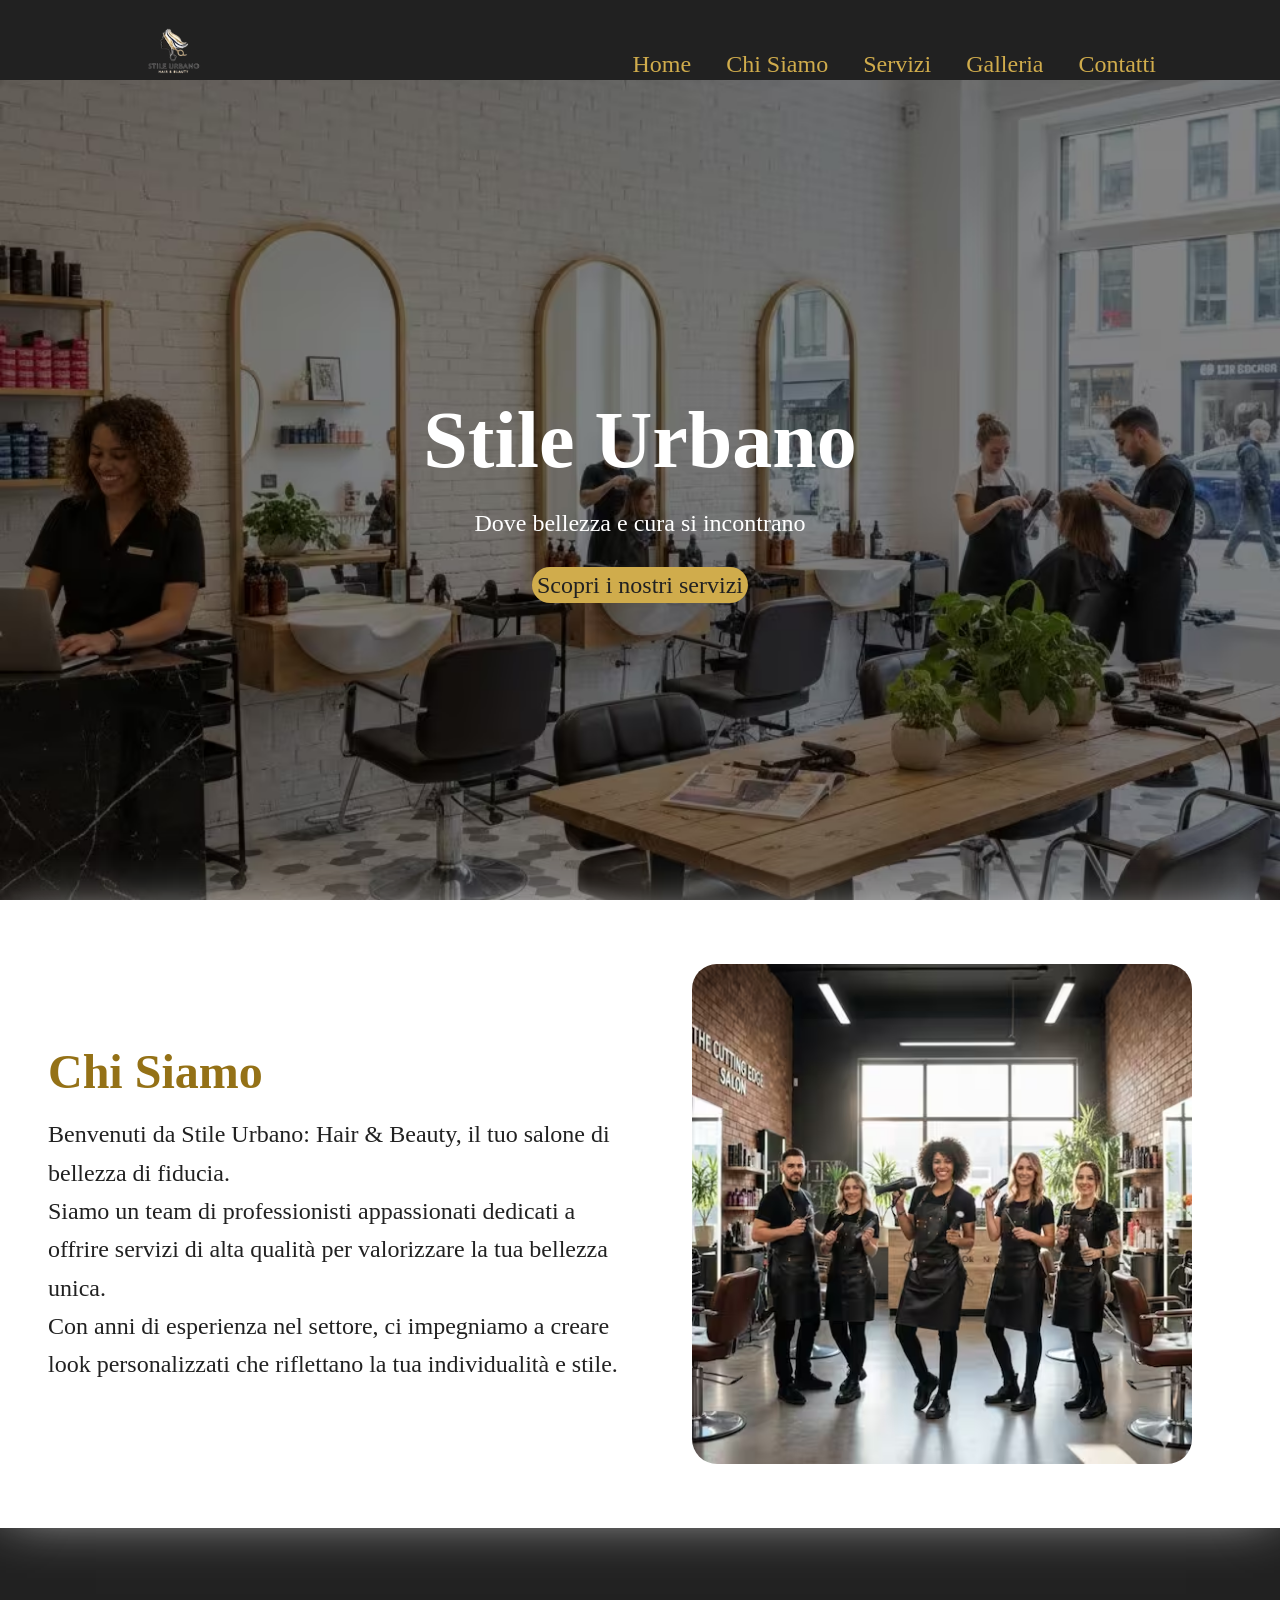
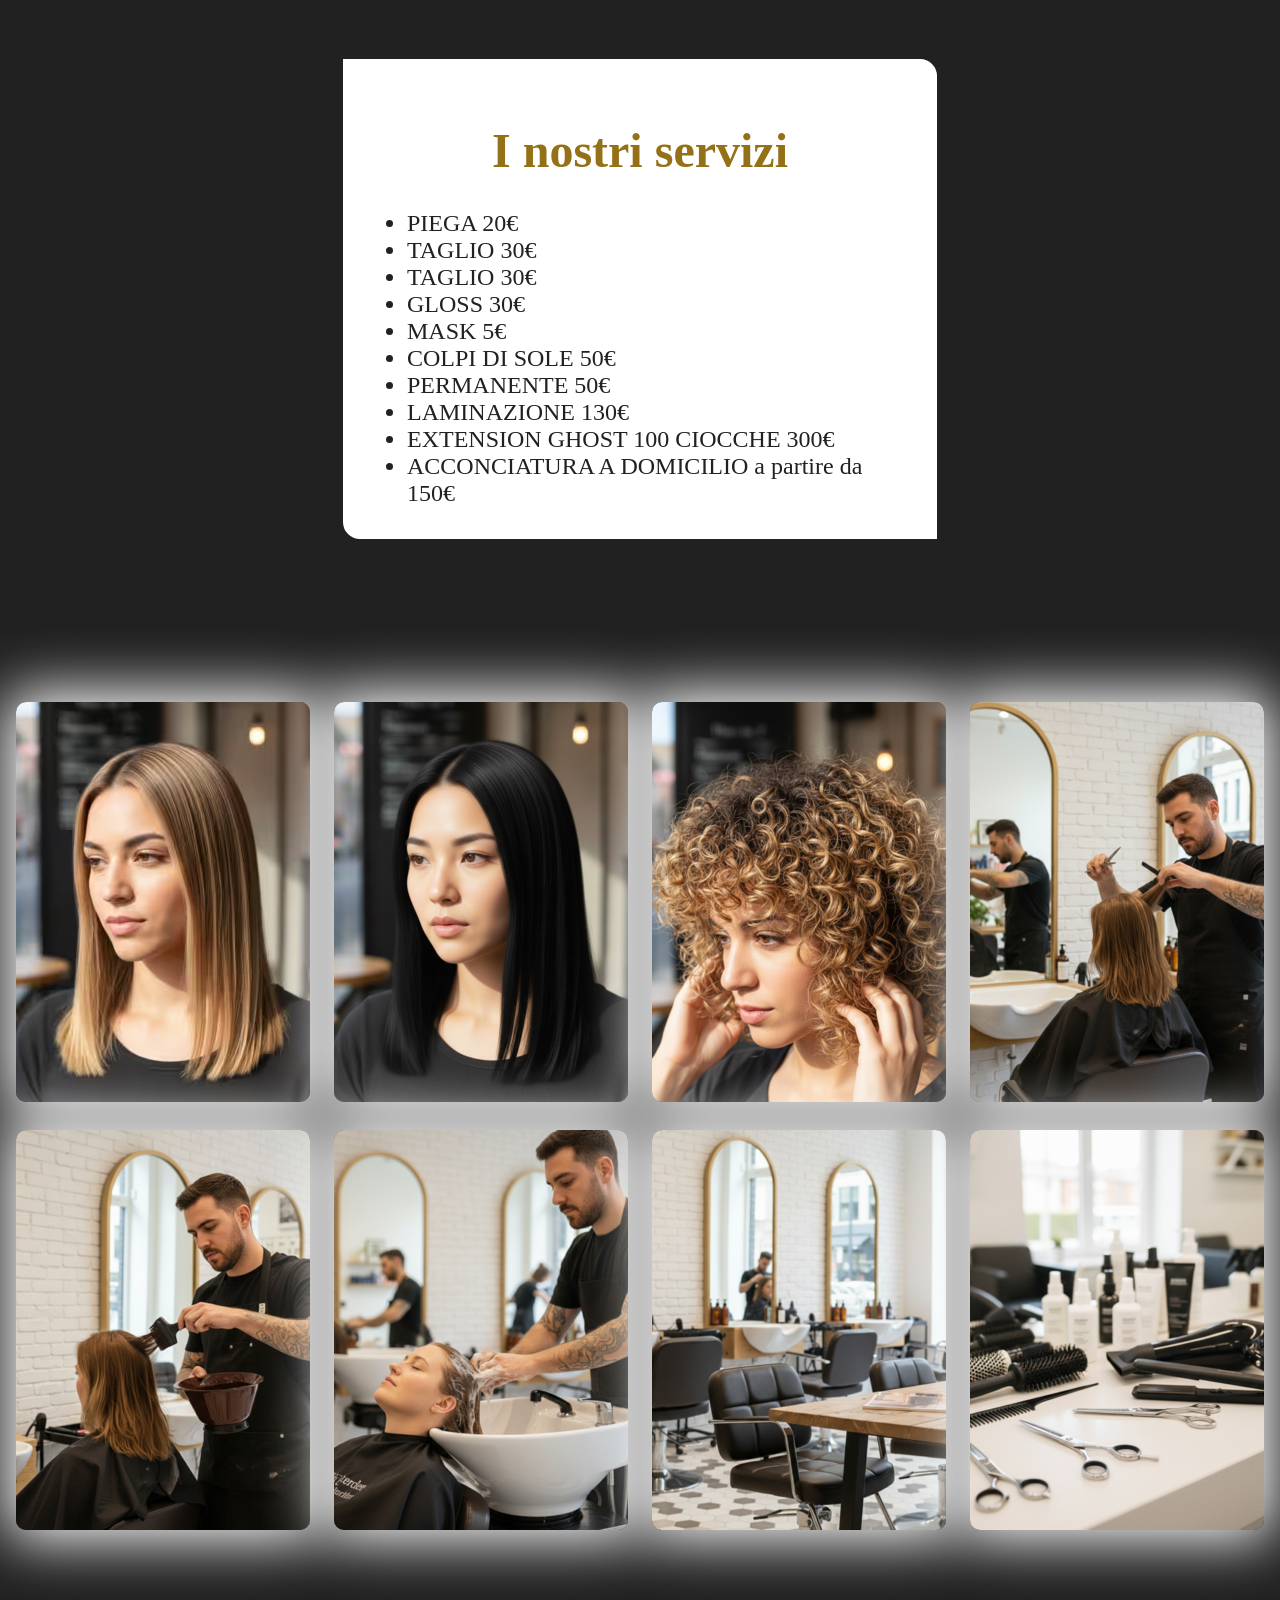
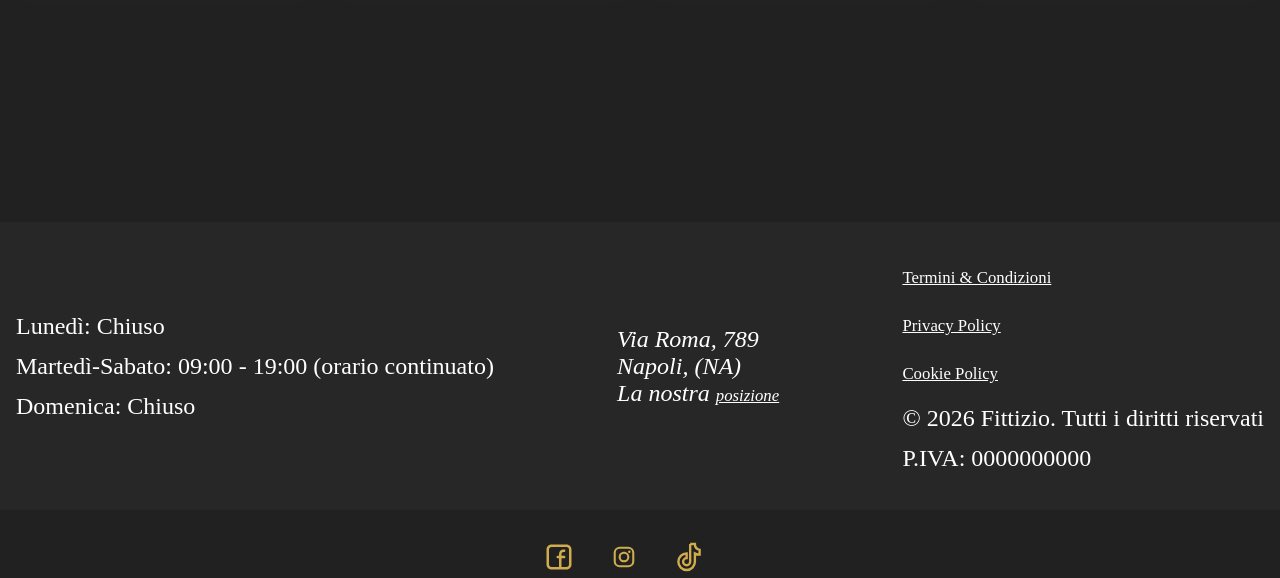
==== commit e73eb91f: "Add files via upload" ====
--- a/index.html
+++ b/index.html
@@ -1,5 +1,5 @@
 <!doctype html>
-<html lang="en">
+<html lang="it">
   <head>
     <meta charset="UTF-8" />
     <meta name="viewport" content="width=device-width, initial-scale=1.0" />
@@ -23,6 +23,7 @@
       href="./image/favicon-16x16.png"
     />
     <link rel="apple-touch-icon" href="./image/apple-touch-icon.png" />
+    <link rel="stylesheet" href="" />
     <link rel="stylesheet" href="./style/style.css" />
     <title>Parrucchiere | Stile Urbano: Hair & Beauty</title>
     <meta property="og:type" content="website" />
@@ -43,7 +44,7 @@
       name="twitter:title"
       content="Parrucchiere | Stile Urbano: Hair & Beauty"
     />
-    <meta       
+    <meta
       name="twitter:description"
       content="Scopri il tuo nuovo look nel nostro salone di bellezza. Tagli, colore, trattamenti e styling personalizzati per valorizzare la tua unicità. Prenota il tuo appuntamento."
     />
@@ -69,78 +70,25 @@
             </picture>
           </a>
         </div>
-        <div class="nav-links">
-          <ul>
-            <li><a href="#home">Home</a></li>
-            <li><a href="#about">Chi Siamo</a></li>
-            <li><a href="#services">Servizi</a></li>
-            <li><a href="#gallery">Galleria</a></li>
-            <li><a href="#contact">Contatti</a></li>
-          </ul>
-        </div>
-        <div class="social-bar">
-          <ul>
-            <li>
-              <a
-                href="#"
-                target="_blank"
-                rel="noopener noreferrer"
-                aria-label="porta al nostro facebook (si apre in un link esterno)"
-              >
-                <img
-                  src="./image/facebook-svgrepo-com.svg"
-                  alt="Facebook"
-                  title="Facebook"
-                  height="30"
-                  width="30"
-                  draggable="false"
-              /></a>
-            </li>
-            <li>
-              <a
-                href="#"
-                target="_blank"
-                rel="noopener noreferrer"
-                aria-label="porta al nostro instagram (si apre in un link esterno)"
-              >
-                <img
-                  src="./image/instagram-svgrepo-com.svg"
-                  alt="Instagram"
-                  title="Instagram"
-                  height="30"
-                  width="30"
-                  draggable="false"
-              /></a>
-            </li>
-            <li>
-              <a
-                href="#"
-                target="_blank"
-                rel="noopener noreferrer"
-                aria-label="porta al nostro tik tok (si apre in un link esterno)"
-              >
-                <img
-                  src="./image/tik-tok-brand-assets-icon.svg"
-                  alt="TikTok"
-                  title="TikTok"
-                  height="30"
-                  width="30"
-                  draggable="false"
-                />
-              </a>
-            </li>
-          </ul>
-        </div>
-        <button class="hamburger-menu" aria-label="apri menu mobile">
-          <img
-            src="./image/hamburger-menu-svgrepo-com.svg"
-            alt="Icona menu"
-            title="Menu"
-            height="30"
-            width="30"
-            draggable="false"
-          />
-        </button>
+
+        <div id="navigation">
+          <button
+            id="btn"
+            type="button"
+            aria-label="Seleziona per aprire il menù"
+          >
+            ☰
+          </button>
+          <div id="nav-links" class="nav-links">
+            <ul>
+              <li><a href="#home">Home</a></li>
+              <li><a href="#about">Chi Siamo</a></li>
+              <li><a href="#services">Servizi</a></li>
+              <li><a href="#gallery">Galleria</a></li>
+              <li><a href="#contact">Contatti</a></li>
+            </ul>
+          </div>
+        </div>
       </nav>
       <section class="hero-container">
         <div class="hero-text">
@@ -211,14 +159,8 @@
       <section id="gallery">
         <div class="gallery-container">
           <picture>
-            <source
-              srcset="./image/immagine-lisci-2.avif"
-              type="image/avif"
-            />
-            <source
-              srcset="./image/immagine-lisci-2.webp"
-              type="image/webp"
-            />
+            <source srcset="./image/immagine-lisci-2.avif" type="image/avif" />
+            <source srcset="./image/immagine-lisci-2.webp" type="image/webp" />
             <img
               src="./image/immagine-lisci-2.jpg"
               alt="acconciatura capelli lisci biondi"
@@ -249,14 +191,8 @@
             />
           </picture>
           <picture>
-            <source
-              srcset="./image/immagine-ricci-1.avif"
-              type="image/avif"
-            />
-            <source
-              srcset="./image/immagine-ricci-1.webp"
-              type="image/webp"
-            />
+            <source srcset="./image/immagine-ricci-1.avif" type="image/avif" />
+            <source srcset="./image/immagine-ricci-1.webp" type="image/webp" />
             <img
               src="./image/immagine-ricci-1.jpg"
               alt="acconciatura capelli ricci biondi"
@@ -288,15 +224,11 @@
           </picture>
           <picture>
             <source
-              srcset="
-                ./image/parrucchiere-che-applica-tinta-per-capelli.avif
-              "
-              type="image/avif"
-            />
-            <source
-              srcset="
-                ./image/parrucchiere-che-applica-tinta-per-capelli.webp
-              "
+              srcset="./image/parrucchiere-che-applica-tinta-per-capelli.avif"
+              type="image/avif"
+            />
+            <source
+              srcset="./image/parrucchiere-che-applica-tinta-per-capelli.webp"
               type="image/webp"
             />
             <img
@@ -329,14 +261,8 @@
             />
           </picture>
           <picture>
-            <source
-              srcset="./image/primo-piano-sedie.avif"
-              type="image/avif"
-            />
-            <source
-              srcset="./image/primo-piano-sedie.webp"
-              type="image/webp"
-            />
+            <source srcset="./image/primo-piano-sedie.avif" type="image/avif" />
+            <source srcset="./image/primo-piano-sedie.webp" type="image/webp" />
             <img
               src="./image/primo-piano-sedie.jpg"
               alt="i nostri comodissimi sedili"
@@ -383,22 +309,76 @@
         </div>
         <div class="position">
           <address>
-            Via Fittizia, 789 <br />
-            Fittizzapoli, (FI) <br />
+            Via Roma, 789 <br />
+            Napoli, (NA) <br />
             La nostra
             <a href="#" target="_blank" rel="noopener noreferrer">posizione</a>
           </address>
         </div>
         <div class="documents">
           <ul>
-            <li><a href="#">Termini & Condizioni</a></li>
-            <li><a href="#">Privacy Policy</a></li>
-            <li><a href="#">Cookie Policy</a></li>
+            <li><a href="/privacy.html">Termini & Condizioni</a></li>
+            <li><a href="/privacy.html">Privacy Policy</a></li>
+            <li><a href="/privacy.html">Cookie Policy</a></li>
             <li>&copy; 2026 Fittizio. Tutti i diritti riservati</li>
             <li>P.IVA: 0000000000</li>
           </ul>
         </div>
       </section>
     </footer>
+    <div id="social-bar" class="social-bar">
+      <ul>
+        <li>
+          <a
+            href="https://www.facebook.com/"
+            target="_blank"
+            rel="noopener noreferrer"
+            aria-label="porta al nostro facebook (si apre in un link esterno)"
+          >
+            <img
+              src="./image/facebook-svgrepo-com.svg"
+              alt="Facebook"
+              title="Facebook"
+              height="30"
+              width="30"
+              draggable="false"
+          /></a>
+        </li>
+        <li>
+          <a
+            href="https://www.instagram.com/"
+            target="_blank"
+            rel="noopener noreferrer"
+            aria-label="porta al nostro instagram (si apre in un link esterno)"
+          >
+            <img
+              src="./image/instagram-svgrepo-com.svg"
+              alt="Instagram"
+              title="Instagram"
+              height="30"
+              width="30"
+              draggable="false"
+          /></a>
+        </li>
+        <li>
+          <a
+            href="https://www.tiktok.com/"
+            target="_blank"
+            rel="noopener noreferrer"
+            aria-label="porta al nostro tik tok (si apre in un link esterno)"
+          >
+            <img
+              src="./image/tik-tok-brand-assets-icon.svg"
+              alt="TikTok"
+              title="TikTok"
+              height="30"
+              width="30"
+              draggable="false"
+            />
+          </a>
+        </li>
+      </ul>
+    </div>
   </body>
+  <script src="./script/script.js"></script>
 </html>
--- a/style/style.css
+++ b/style/style.css
@@ -17,11 +17,11 @@
   --fs-xl: 5rem;
   --fs-600: 3rem;
   --fs-500: 2.5rem;
-  --fs-400: 2rem;
+  --fs-400: 1.5rem;
 }
 @font-face {
   font-family: "Playfair Display", serif;
-  src: url(./fonts/PlayfairDisplay-Italic-VariableFont_wght.woff2)
+  src: url(../fonts/PlayfairDisplay-Italic-VariableFont_wght.woff2)
     format("woff2");
   font-weight: 400;
   font-style: normal;
@@ -74,9 +74,15 @@
   }
 }
 /* HEADER + NAV */
+#navigation {
+  display: flex;
+  flex-direction: row;
+  justify-content: center;
+  align-items: center;
+}
 .nav-bar {
   display: flex;
-  justify-content: space-between;
+  justify-content: space-around;
   align-content: center;
   text-align: center;
   padding: 0;
@@ -114,12 +120,10 @@
 .social-bar li:hover {
   transform: scale(1.1);
 }
-.hamburger-menu {
-  display: none;
-}
+
 /* HERO SECTION */
 .hero-container {
-  background-image: url(./image/immagine-background.avif);
+  background-image: url(../image/immagine-background.avif);
   background-size: cover;
   background-position: center;
   justify-content: center;
@@ -129,7 +133,6 @@
   flex-direction: column;
   justify-content: center;
   align-items: center;
-  animation: fadeIn 0.8s ease-in-out;
 }
 .hero-text h1 {
   font-size: var(--fs-xl);
@@ -263,7 +266,7 @@
   line-height: 1.5rem;
 }
 .footer-container a {
-  font-size: 0.9em;
+  font-size: 0.7em;
   color: #ffffff;
 }
 .footer-container a:hover {
@@ -278,19 +281,55 @@
 .documents a {
   line-height: 3rem;
 }
+
 /* RESPONSIVE DISPOSITIVI MOBILI */
 
 @media (max-width: 1000px) {
   /* NAV BAR */
-  .nav-links,
-  .social-bar {
+  #nav-links {
     display: none;
-  }
-  .hamburger-menu {
-    display: flex;
-    height: 30px;
-    align-self: center;
-  }
+    flex-direction: column;
+    justify-content: center;
+    align-items: center;
+    position: absolute;
+    top: 6rem;
+    left: 0;
+    width: 100%;
+    background-color: #212121;
+    padding: 20px 0;
+    gap: 0;
+    margin: 0;
+  }
+  #nav-links a {
+    color: #947116;
+  }
+  #nav-links ul {
+    display: flex;
+    flex-direction: column;
+    justify-content: center;
+    align-items: center;
+  }
+  #nav-links.aperto {
+    display: flex;
+  }
+
+  #nav-links li {
+    display: flex;
+    flex-direction: column;
+    padding: 2rem 1rem;
+    justify-content: center;
+    align-items: center;
+  }
+  #btn {
+    display: block;
+    border: none;
+    background: none;
+    font-size: 2em;
+    color: #947116;
+    cursor: pointer;
+    margin-right: 20px;
+  }
+
   .hero-text {
     display: flex;
     flex-direction: column;
@@ -341,6 +380,9 @@
   }
 }
 @media (min-width: 1000px) {
+  #btn {
+    display: none;
+  }
   .gallery-container {
     grid-template-columns: repeat(4, 1fr);
   }
